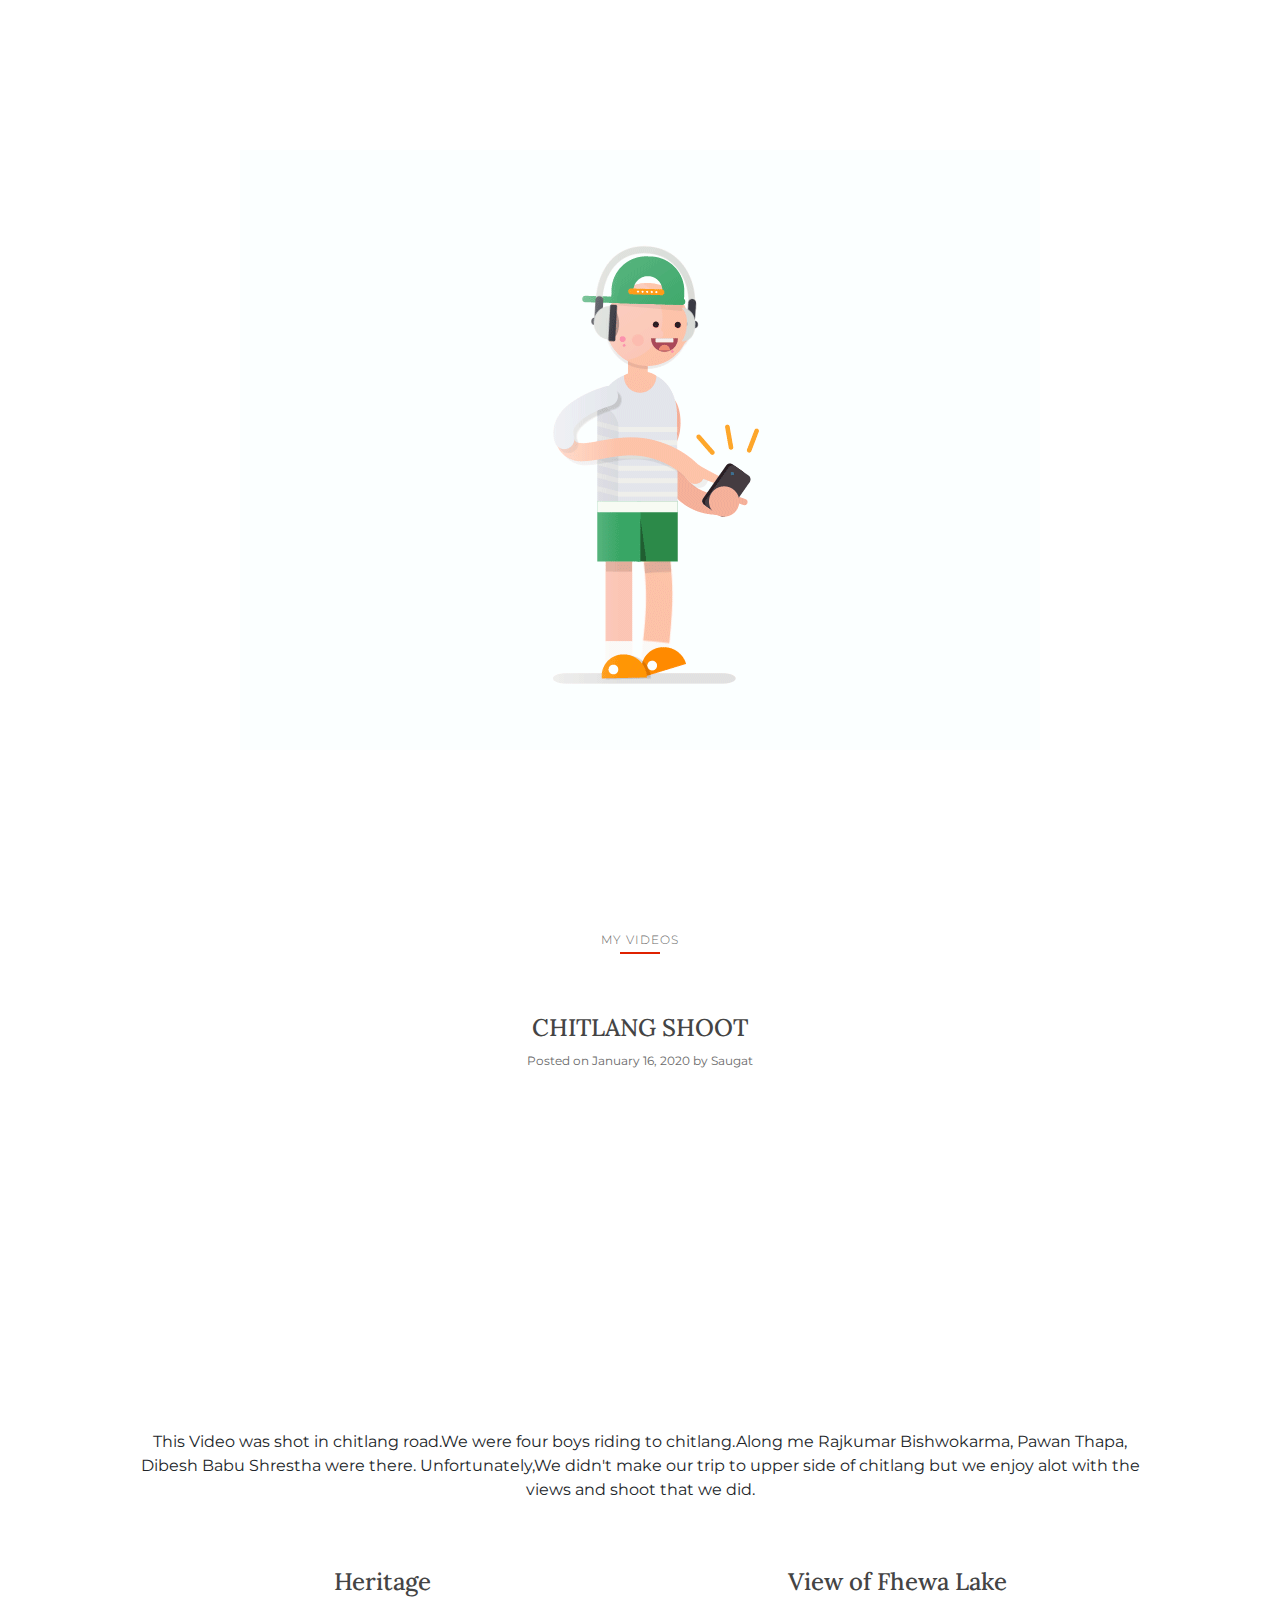
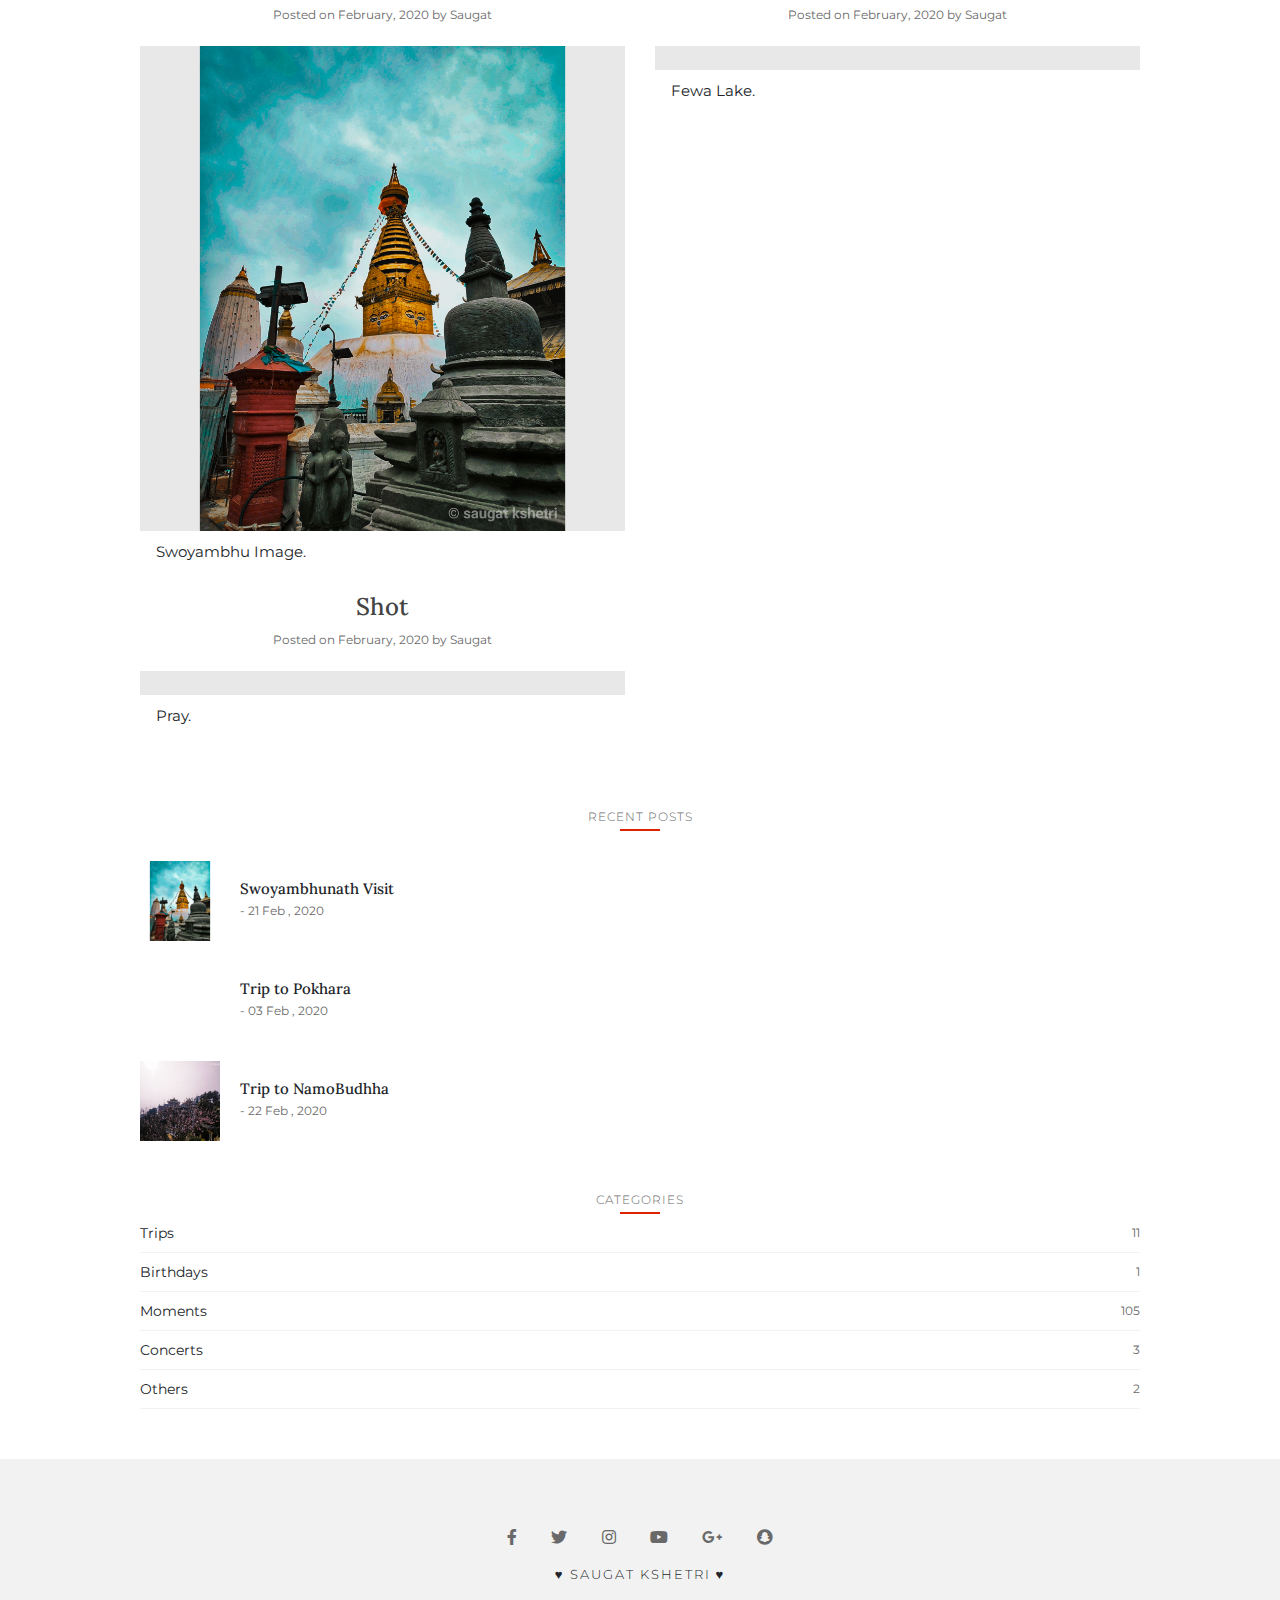
==== index.html @ 22ac8abf "Update index.html" ====
<!DOCTYPE html>
<html lang="en">

<head>
    <meta charset="UTF-8">
    <meta name="viewport" content="width=device-width, initial-scale=1">
    <meta http-equiv="X-UA-Compatible" content="ie=edge">
    <title>SAUGAT KSHETRI | Blog</title>
    <link href="https://use.fontawesome.com/releases/v5.8.1/css/all.css" rel="stylesheet">
    <link href="https://fonts.googleapis.com/css?family=Lora:400,700&display=swap" rel="stylesheet">
    <link href="https://fonts.googleapis.com/css?family=Montserrat:300,400,500,600,700&display=swap" rel="stylesheet">
    <link rel="stylesheet" href="bootstrap.min.css">

    <link rel="stylesheet" href="custom.css">
</head>

<body onload="myFunction()">
    <div id="loading"></div>
    <div class="wrapper-nav">
        <div class="container">
            <nav class="navbar navbar-expand-lg navbar-light">
                <button class="navbar-toggler" type="button" data-toggle="collapse"
                    data-target="#navbarSupportedContent" aria-controls="navbarSupportedContent" aria-expanded="false"
                    aria-label="Toggle navigation">
                    <span class="navbar-toggler-icon"></span>
                </button>

                <div class="collapse navbar-collapse" id="navbarSupportedContent">
                    <ul class="navbar-nav mr-auto">
                        <li class="nav-item active">
                            <a class="nav-link" href="index.html">Home</a>
                        </li>
                        <li class="nav-item">
                            <a class="nav-link" href="about-us.html">About Me</a>
                        </li>
                        <li class="nav-item">
                            <a class="nav-link" href="#">Contact Me</a>
                        </li>
                        <li class="nav-item dropdown">
                            <a class="nav-link dropdown-toggle" href="#" id="navbarDropdown" role="button"
                                data-toggle="dropdown" aria-haspopup="true" aria-expanded="false">
                                Stuffs
                            </a>
                            <div class="dropdown-menu" aria-labelledby="navbarDropdown">
                                <a class="dropdown-item" href="#">Audio</a>
                                <a class="dropdown-item" href="#My Videos">Video</a>
                                <div class="dropdown-divider"></div>
                                <a class="dropdown-item" href="#">Something else here</a>
                            </div>
                        </li>
                    </ul>
                    <form class="form-inline my-2 my-lg-0">
                        <input class="form-control mr-sm-2" type="search" placeholder="Search" aria-label="Search">
                        <button class="btn btn-outline-primary my-2 my-sm-0" type="submit"><i
                                class="fa fa-search"></i></button>
                    </form>
                </div>
            </nav>
        </div>

    </div>
    <div class="wrapper-body">
        <div class="header d-flex justify-content-center">
            <img src="MYLOGO.png" alt="Logo" class="img-fluid">
        </div>
        <div class="banner"></div>
    </div>
    <div class="wrapper-section">
        <div class="container">
            <div class="row">
                <div class="col-md-20">
                    <div class="posts">
                        <div class="p-head">
                            <p>My Videos</p>
                            <h5>CHITLANG SHOOT</h5>
                            <span>Posted on January 16, 2020 by Saugat</span>
                        </div>
                        <div class="p-body">
                             <div><center><iframe width="560" height="315" src="https://www.youtube.com/embed/Rp9ZS2pwoy4" frameborder="0" allow="accelerometer; autoplay; encrypted-media; gyroscope; picture-in-picture" allowfullscreen></iframe></center></div>

                            <p><center>This Video was shot in chitlang road.We were four boys riding to chitlang.Along me Rajkumar Bishwokarma, Pawan Thapa, Dibesh Babu Shrestha were there. Unfortunately,We didn't make our trip to upper side of chitlang but we enjoy alot with the views and shoot that we did.</center></p>
                        
                    <div class="divider">
                        <div class="row">
                            <div class="col-md-6">
                                <div class="post-inner-content">
                                    <div class="p-head">
                                       
                                        <h5 class="pt-0">Heritage</h5>
                                        <span>Posted on February, 2020 by Saugat</span>
                                    </div>
                                    <div class="image">
                                        <img src="swoyambu.jpg" alt="" class="img-fluid">
                                        <span class="black-cover"></span>
                                    </div>
                                    <div class="entry-content">
                                        <p>&nbsp;&nbsp;&nbsp; Swoyambhu Image.</p>
                                    </div>
                                </div>
                            </div>
                            <div class="col-md-6">
                                <div class="post-inner-content">
                                    <div class="p-head">
                                        
                                        <h5 class="pt-0">View of Fhewa Lake</h5>
                                        <span>Posted on February, 2020 by Saugat</span>
                                    </div>
                                    <div class="image">
                                        <img src="lake.jpg" alt="" class="img-fluid">
                                        <span class="black-cover"></span>
                                    </div>
                                    <div class="entry-content">
                                        <p>&nbsp;&nbsp;&nbsp; Fewa Lake.</p>
                                    </div>
                                </div>
                            </div>
                            <div class="col-md-6">
                                <div class="post-inner-content">
                                    <div class="p-head">
                                        
                                        <h5 class="pt-0">Shot</h5>
                                        <span>Posted on February, 2020 by Saugat</span>
                                    </div>
                                    <div class="image">
                                        <img src="pray.jpg" alt="" class="img-fluid">
                                        <span class="black-cover"></span>
                                    </div>
                                    <div class="entry-content">
                                        <p>&nbsp;&nbsp;&nbsp; Pray.</p>
                                    </div>
                                </div>
                            </div>
                        </div>
                    </div>
                </div>
               
                    
                    <div class="posts">
                        <div class="p-head">
                            <p>Recent posts</p>
                        </div>
                        <div class="recents">
                            <div class="post">

                                <div class="post-image image">
                                    <img src="swoyambu.jpg" alt="" class="img-fluid">
                                </div>

                                <div class="post-content">
                                    <h5>Swoyambhunath Visit </h5>
                                    <span class="date">- 21 Feb , 2020</span>
                                </div>
                            </div>
                            <div class="post">

                                <div class="post-image image">
                                    <img src="pray.jpg" alt="" class="img-fluid">
                                </div>

                                <div class="post-content">
                                    <h5>Trip to Pokhara </h5>
                                    <span class="date">- 03 Feb , 2020</span>
                                </div>
                            </div>
                            <div class="post">

                                <div class="post-image image">
                                    <img src="namo.jpg" alt="" class="img-fluid">
                                </div>

                                <div class="post-content">
                                    <h5>Trip to NamoBudhha</h5>
                                    <span class="date">- 22 Feb , 2020</span>
                                </div>
                            </div>
                        </div>
                    </div>
                    <div class="posts">
                        <div class="p-head">
                            <p>Categories</p>
                            <div class="cats-widget widget">
                                <ul>
                                    <li class="cat-item cat-item-38">Trips
                                        <span>11</span>
                                    </li>
                                    <li class="cat-item cat-item-49">Birthdays <span>1</span>
                                    </li>
                                    <li class="cat-item cat-item-9">Moments
                                        <span>105</span>
                                    </li>
                                    <li class="cat-item cat-item-19">Concerts<span>3</span>
                                    </li>
                                    <li class="cat-item cat-item-10">Others
                                        <span>2</span>
                                    </li>
                                </ul>
                            </div>
                        </div>
                    </div>
                </div>
            </div>
        </div>
    </div>
    <div class="footer">
        <div class="footer-inner">
            <div class="medias">
                <i class="fab fa-facebook-f"></i>
                <i class="fab fa-twitter"></i>
                <i class="fab fa-instagram"></i>
                <i class="fab fa-youtube"></i>
                <i class="fab fa-google-plus-g"></i>
                <i class="fab fa-snapchat"></i>
            </div>
            <p>&hearts; SAUGAT KSHETRI &hearts;</p>
        </div>
    </div>

    <!-- Bootstrap Scripts -->
    <script src="jquery.min.js"></script>
    <script src="popper.min.js"></script>
    <script src="bootstrap.min.js"></script>
        
    <script>
        
        var preloader = document.getElementbyId('loading');
        function myFunction(){
            preloader.style.display ='none';
        }
        
        </script>
</body>

</html>
---- custom.css ----
@media (min-width: 1200px){
    .container, .container-lg, .container-md, .container-sm, .container-xl {
        max-width: 1000px;
    }
}

html, body {
    font-family: 'Montserrat', sans-serif;
    color: #212529;
}

.wrapper-nav {
    border-bottom: 1px solid #e3e3e3;
}

.wrapper-nav .form-control {
    border: none;
    border-radius: 0;
    width: 115px;
    border-bottom: 1px solid #cfcfcf;
}

.wrapper-nav .nav-link {
    margin-right: 10px;
    text-transform: uppercase;
    font-size: 12px;
    font-weight: 600;
}

.form-inline .btn-outline-primary {
    border-color: #df2100;
    padding: 0;
    border: 0;
}

.form-inline i {
    color: #df2100;
}

.header img {
    width: 250px;
}

#loading{
    position: fixed;
    width:100%;
    height: 100vh;
    background: #fff url('preloader.gif') no-repeat;
    background-position: center;
    z-index: 1;
    
}

.header {
    padding: 30px 0;
}

.banner {
    height: calc(100vh - 194px);
    background: url('cover.jpg') no-repeat;
    background-position: center;
    background-size: cover;
}
.form-control::-webkit-input-placeholder { /* Chrome/Opera/Safari */
    color: #000000e6;
    font-size: 15px;
    font-weight: 500;
}

.form-control::-moz-placeholder { /* Firefox 19+ */
    color: #000000e6;
    font-size: 15px;
    font-weight: 500;
}
.form-control:-ms-input-placeholder { /* IE 10+ */
    color: #000000e6;
    font-size: 15px;
    font-weight: 500;
}
.form-control:-moz-placeholder { /* Firefox 18- */
    color: #000000e6;
    font-size: 15px;
    font-weight: 500;
}

.wrapper-body {
    margin-bottom: 70px;
}

.p-head {
    text-align: center;
    margin-bottom: 20px;
}

.p-head p {
    position: relative;
    color: #696969;
    font-family: 'Montserrat', sans-serif;
    letter-spacing: 1px;
    text-transform: uppercase;
    text-align: center;
    padding-bottom: 5px;
    font-size: 12px;
    font-weight: 300;
    margin-bottom: 10px;
}

.p-head p::before {
    content: "";
    position: absolute;
    bottom: 0;
    left: 50%;
    height: 2px;
    width: 40px;
    margin-left: -20px;
    background: #df2100;
}

.p-head h5 {
    font-family: 'Lora', serif;
    font-size: 24px;
    margin-top: 0;
    margin-bottom: 15px;
    color: #444;
    margin: 0;
    margin-bottom: 5px;
    padding-top: 50px;
}

.p-head span {
    color: #696969;
    font-size: 12px;
}

.p-body p {
    font-size: 15px;
    margin-top: 10px;
    text-align: justify;
}

.image {
    position: relative;
}

.black-cover {
    position: absolute;
    height: 100%;
    width: 100%;
    background: #00000017;
    display: flex;
    justify-content: center;
    align-items: center;
    color: #fff;
    font-size: 20px;
    top: 0;
}

.card-front img {
    object-fit: cover;
}

.posts {
    margin-bottom: 50px;
}

.medias {
    margin-top: 20px;
    display: flex;
    justify-content: space-around;
    color: #696969;
}

.p-btn {
    display: flex;
    justify-content: center;
}

.p-btn .btn {
    border-radius: 0;
    border: 0;
    border-left: 2px solid #696969;
    border-right: 2px solid #696969;
    background-color: transparent;
    color: #696969;
    font-size: 14px;
    padding: 2px 10px;
    transition: 0.3s all cubic-bezier(0.65, 0.05, 0.36, 1);
}

.p-btn .btn:hover {
    border-radius: 0;
    border: 0;
    border-top: 2px solid #696969;
    border-bottom: 2px solid #696969;
    transition: 0.3s all cubic-bezier(0.65, 0.05, 0.36, 1);
}

.post {
    margin-bottom: 20px;
    display: flex;
    align-items: center;
}

.post:first-child {
    margin-top: 30px;
}

.post-image {
    width: 80px;
    height: 80px;
    overflow: hidden;
}

.post-image img {
    height: 100%;
    object-fit: cover;
}

.post-content {
    margin-left: 20px;
    text-align: left;
}

.post-content h5 {
    font-size: 15px;
    font-family: 'Lora', serif;
    margin-bottom: 0;
}

.post-content span {
    color: #696969;
    font-size: 12px;
}

.widget ul {
    padding: 0;
    line-height: 18px;
    font-size: 14px;
}

.widget ul li {
    list-style: none;
    border-bottom: 1px solid #f2f2f2;
    margin-bottom: 10px;
    padding-bottom: 10px;
    text-align: left;
}

.cats-widget ul li span {
    float: right;
}

.footer {
    padding: 50px 0;
    text-align: center;
    background-color: #f2f2f2;
}

.footer-inner {
    width: 300px;
    margin: 0 auto;
}

.footer-inner p {
    font-size: 13px;
    margin-top: 20px;
    font-weight: 300;
    letter-spacing: 2px;
}

.entry-content p {
    text-align: justify;
    margin-top: 10px;
}

.post-inner-content {
    margin-bottom: 30px;
}

.divider {
    padding: 50px 0;
}

.card-back {
    margin-bottom: 20px;
}

.card-back h5 {
    margin: 10px 0;
    text-align: center;
    font-family: 'Lora', serif;
    font-size: 18px;
}

.card-back p {
    margin: 0;
    margin-bottom: 5px;
    text-align: center;
    font-size: 13px;
}

/*********** New css **********/
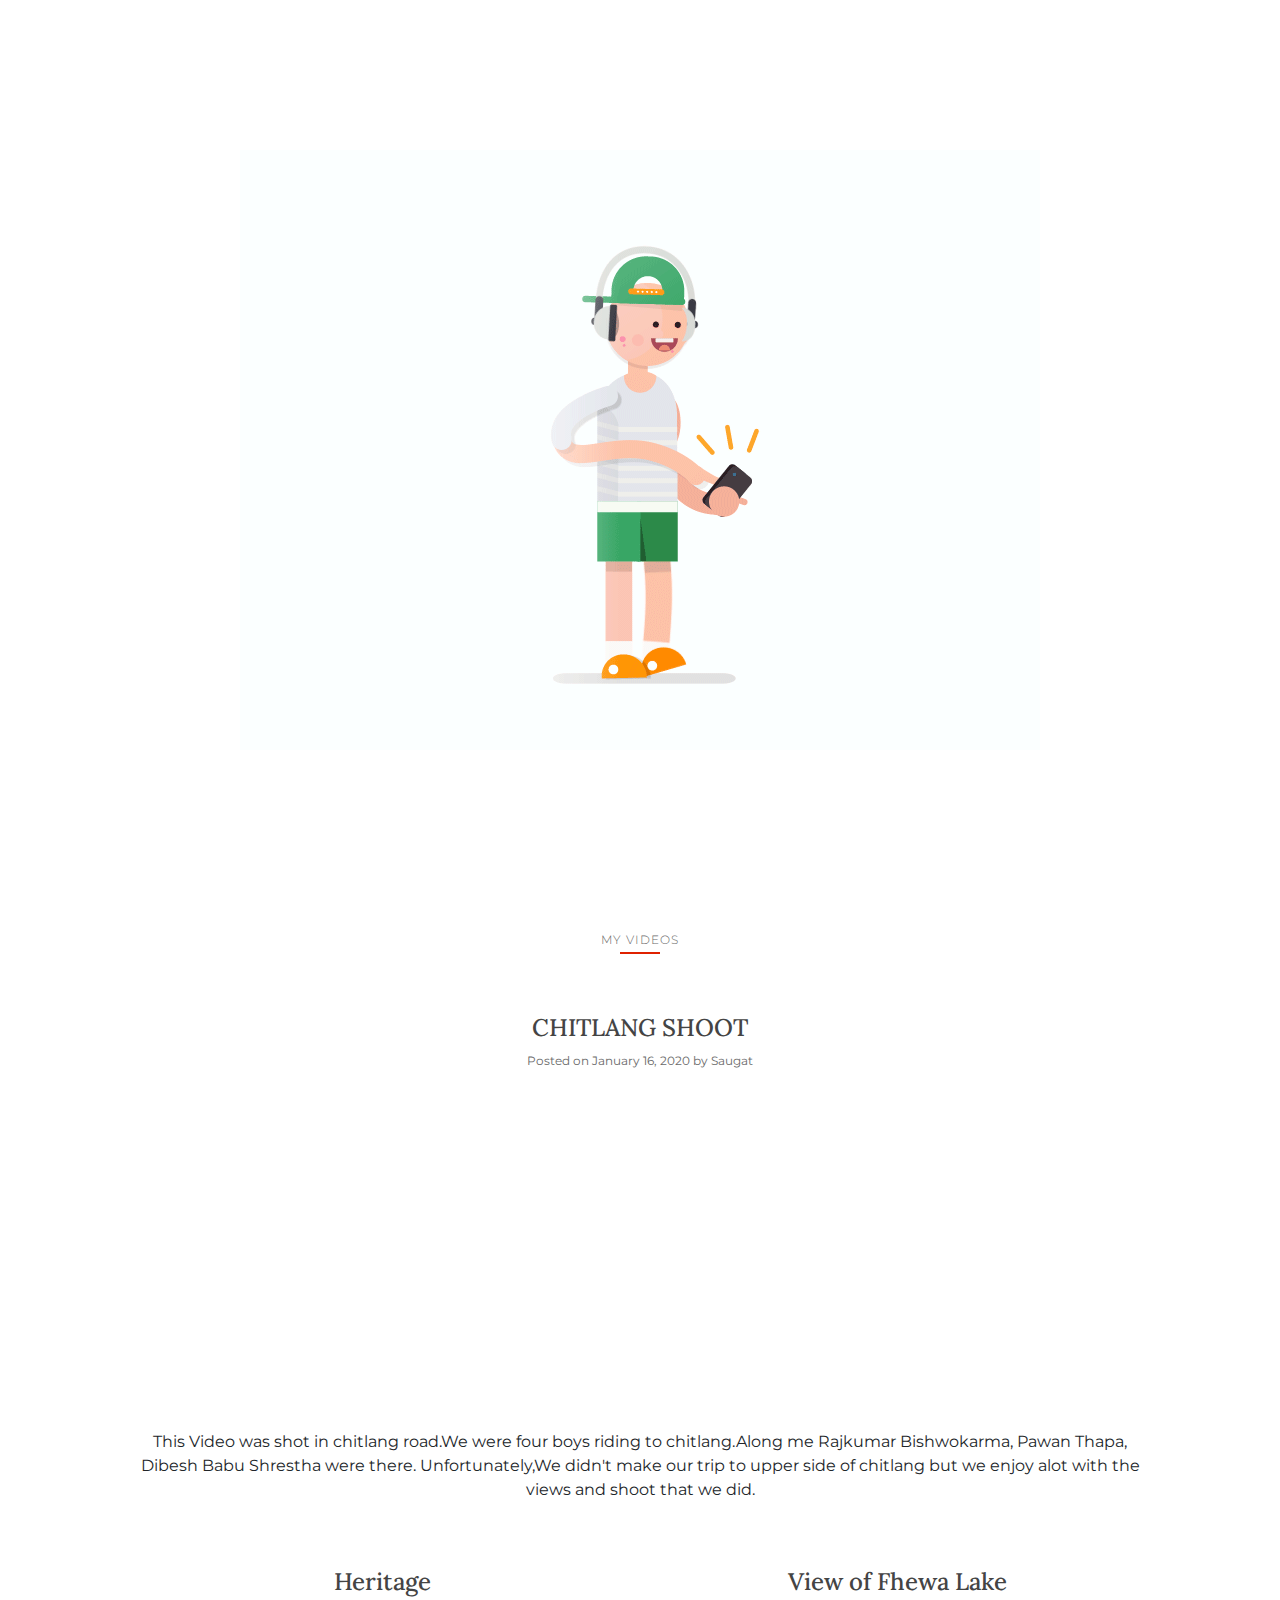
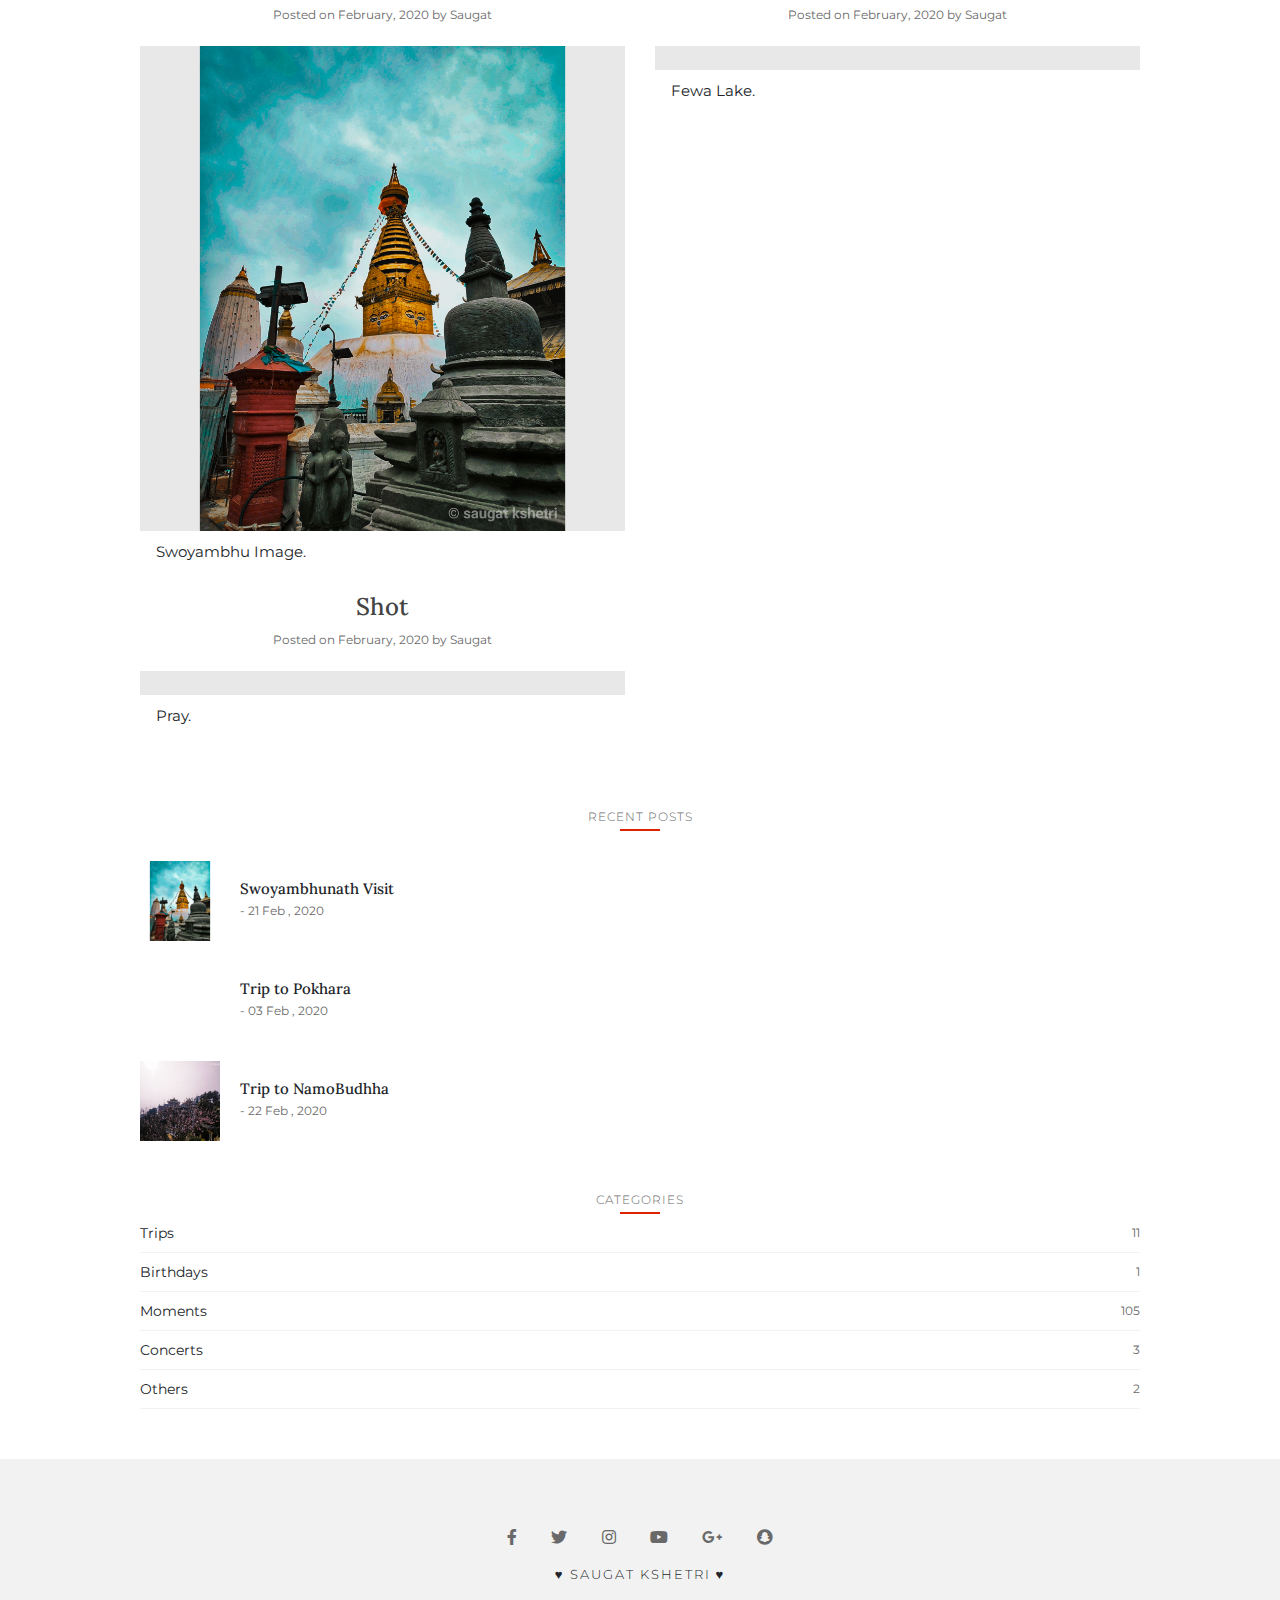
==== commit d16560ec: "Update index.html" ====
--- a/index.html
+++ b/index.html
@@ -224,6 +224,7 @@
     <script>
         
         var preloader = document.getElementbyId('loading');
+        
         function myFunction(){
             preloader.style.display ='none';
         }
--- a/custom.css
+++ b/custom.css
@@ -47,7 +47,7 @@
     height: 100vh;
     background: #fff url('preloader.gif') no-repeat;
     background-position: center;
-    z-index: 1;
+    z-index: 99999;
     
 }
 
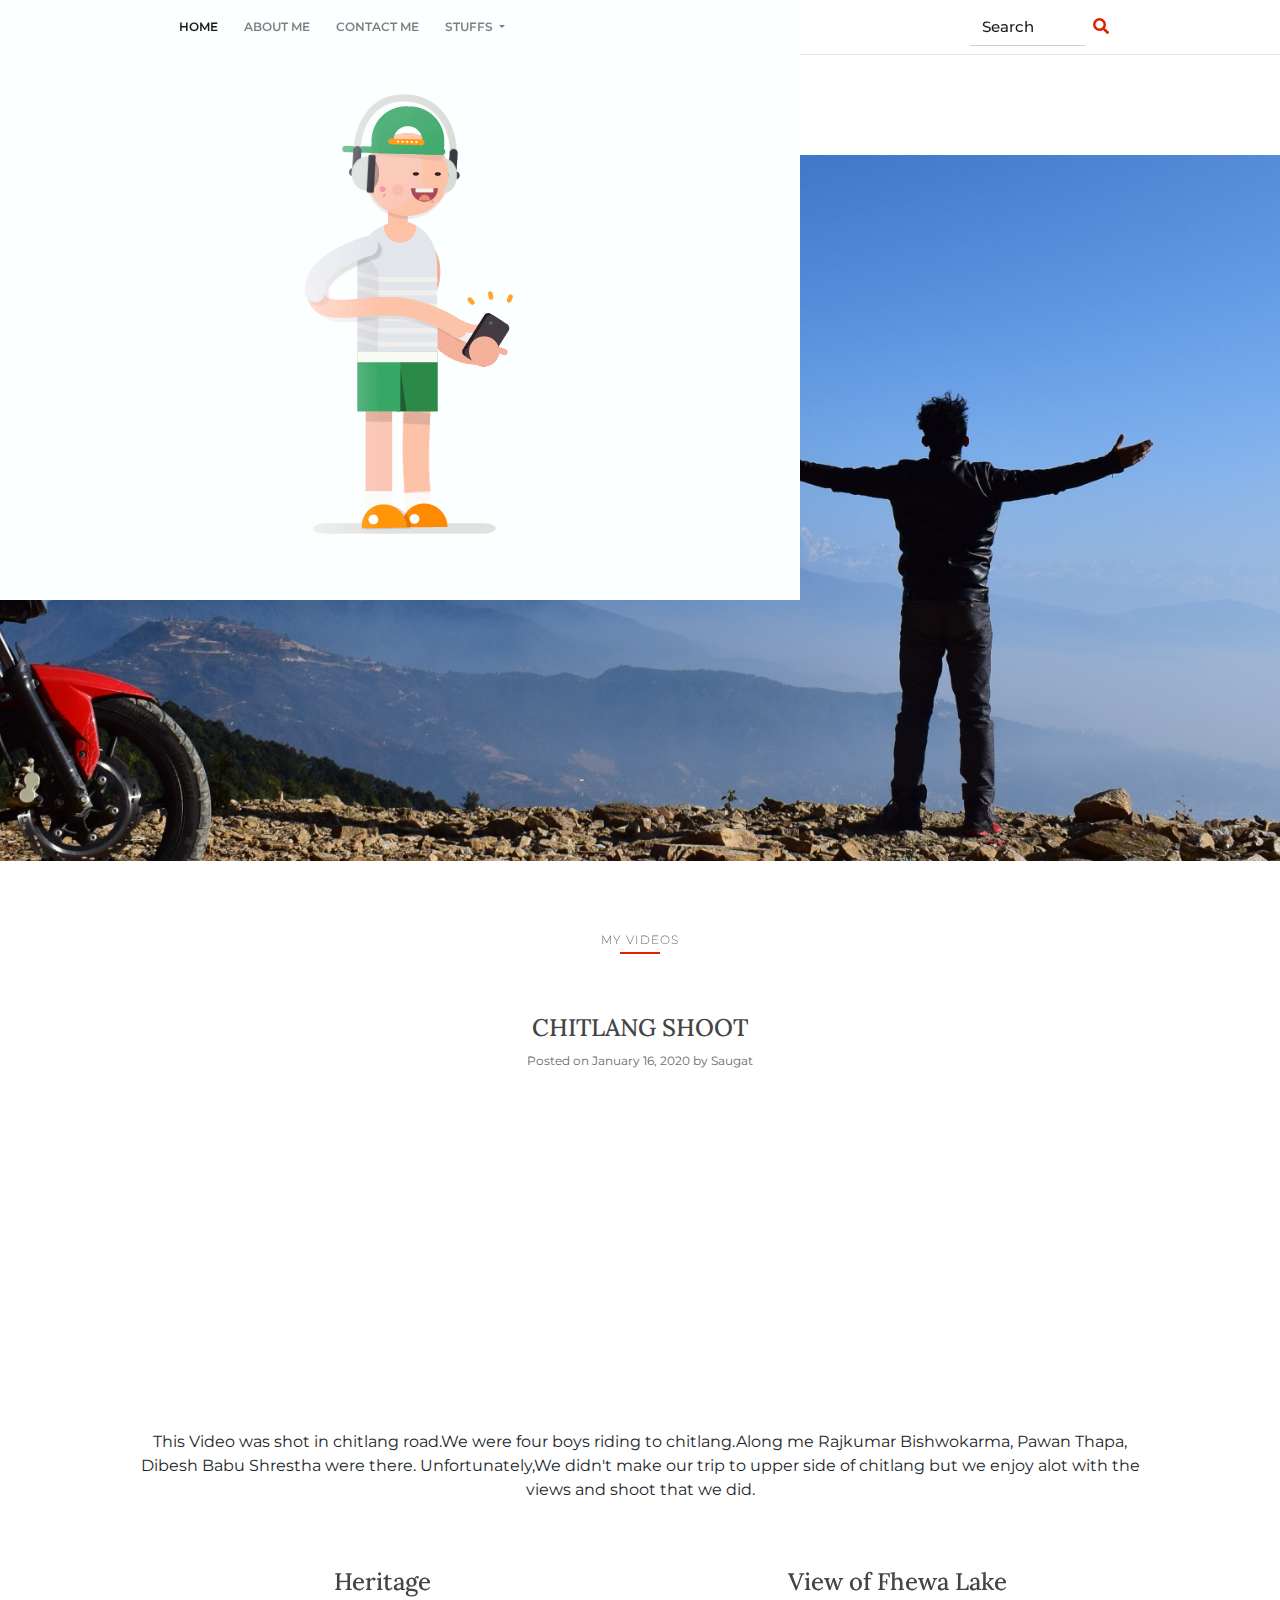
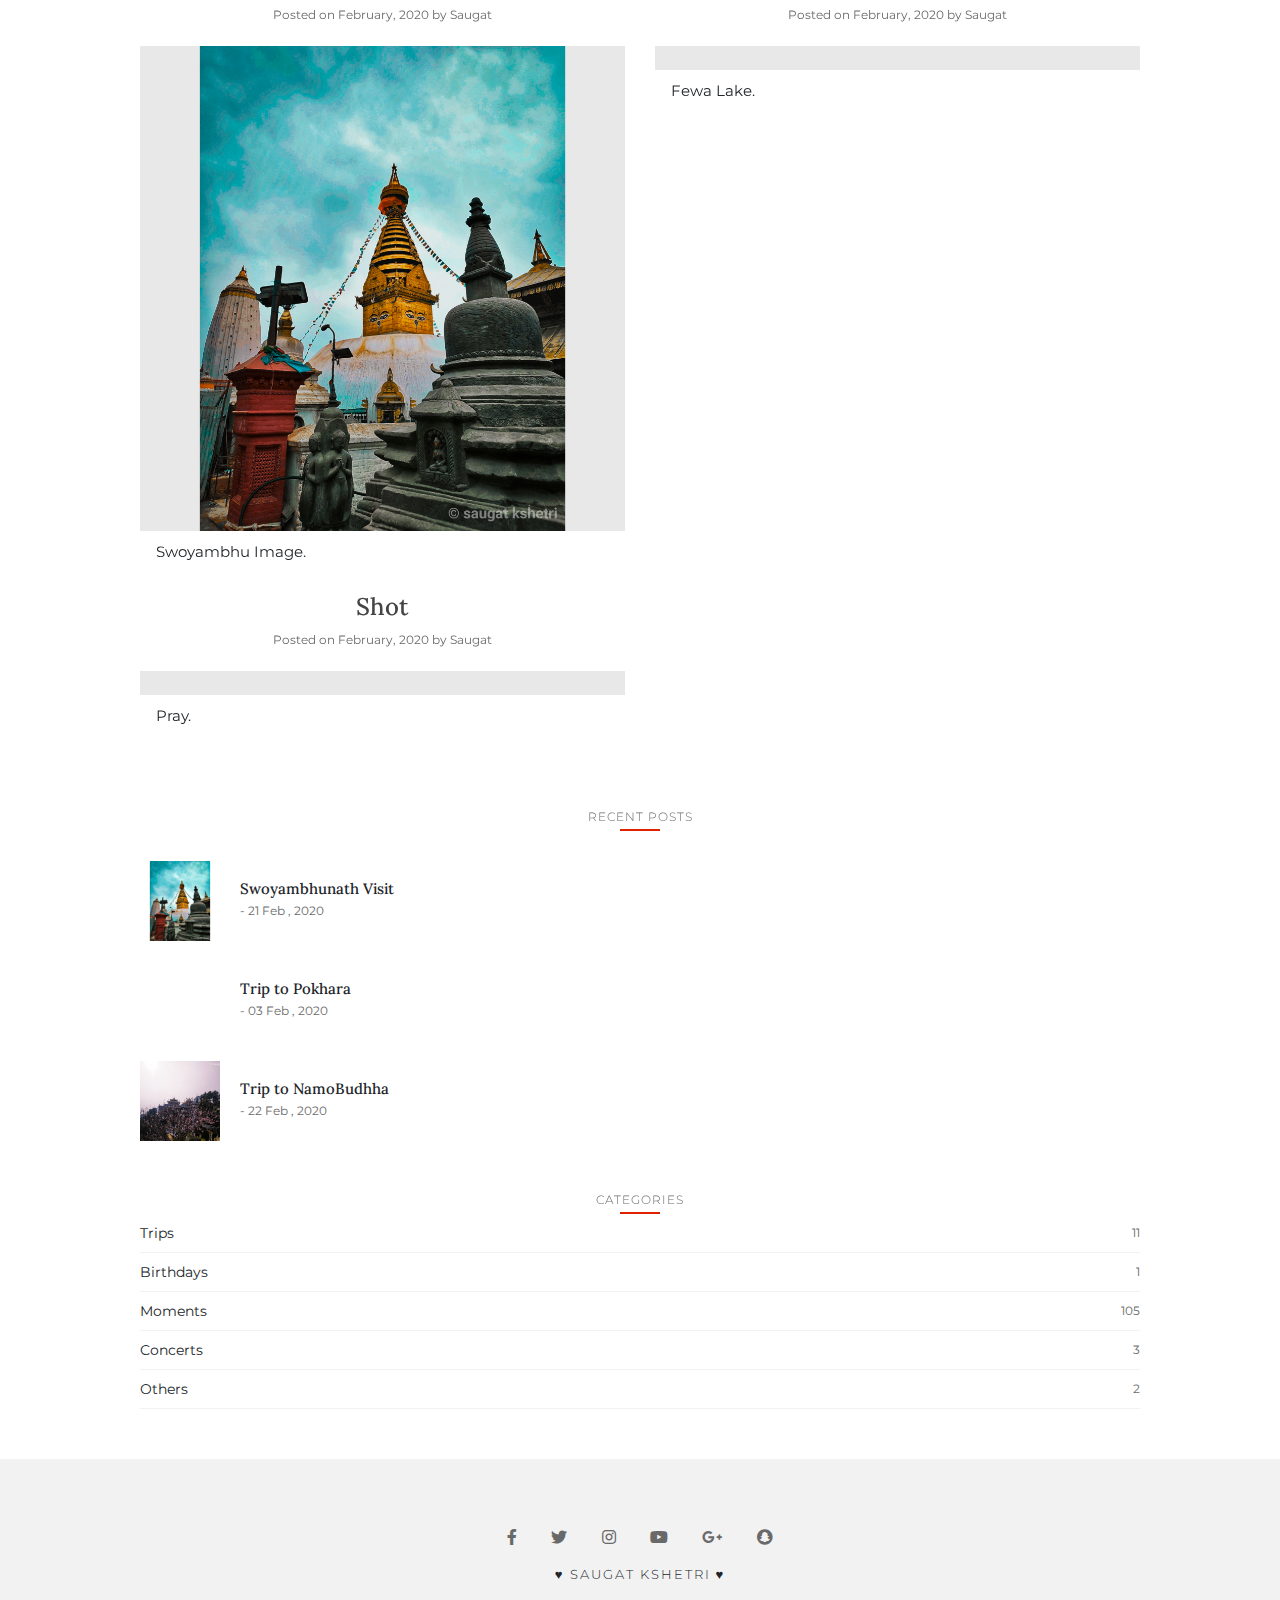
==== commit b037249f: "Update index.html" ====
--- a/index.html
+++ b/index.html
@@ -15,8 +15,10 @@
     <link rel="stylesheet" href="custom.css">
 </head>
 
-<body onload="myFunction()">
-    <div id="loading"></div>
+<body>
+    <div class="loader">
+        <img src="preloader.gif" alt="">
+    </div>
     <div class="wrapper-nav">
         <div class="container">
             <nav class="navbar navbar-expand-lg navbar-light">
@@ -215,21 +217,8 @@
             <p>&hearts; SAUGAT KSHETRI &hearts;</p>
         </div>
     </div>
-
-    <!-- Bootstrap Scripts -->
-    <script src="jquery.min.js"></script>
-    <script src="popper.min.js"></script>
-    <script src="bootstrap.min.js"></script>
         
-    <script>
-        
-        var preloader = document.getElementbyId('loading');
-        
-        function myFunction(){
-            preloader.style.display ='none';
-        }
-        
-        </script>
+    
 </body>
 
 </html>
--- a/custom.css
+++ b/custom.css
@@ -41,14 +41,12 @@
     width: 250px;
 }
 
-#loading{
+.loader{
     position: fixed;
-    width:100%;
-    height: 100vh;
-    background: #fff url('preloader.gif') no-repeat;
-    background-position: center;
-    z-index: 99999;
-    
+    top: 0;
+    left: 0;
+    background: lightgrey;
+
 }
 
 .header {
@@ -298,5 +296,3 @@
     text-align: center;
     font-size: 13px;
 }
-
-/*********** New css **********/
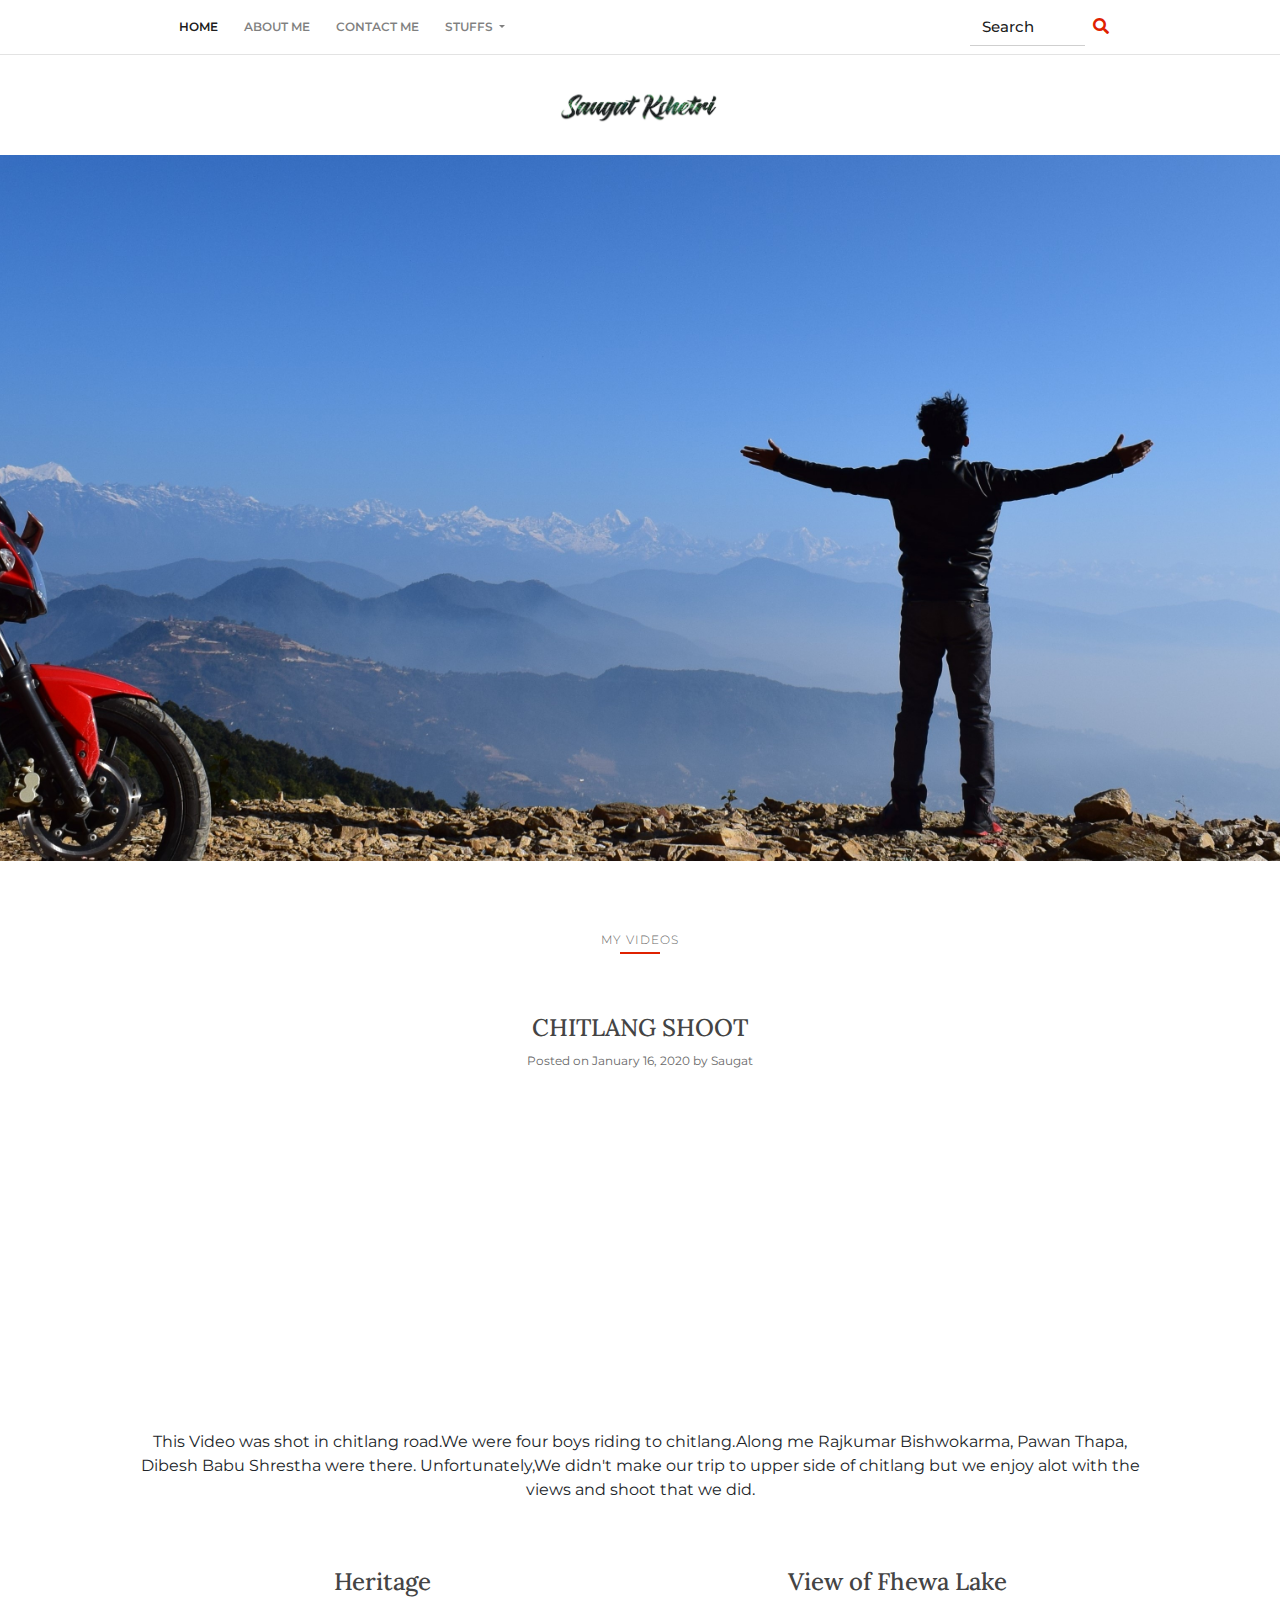
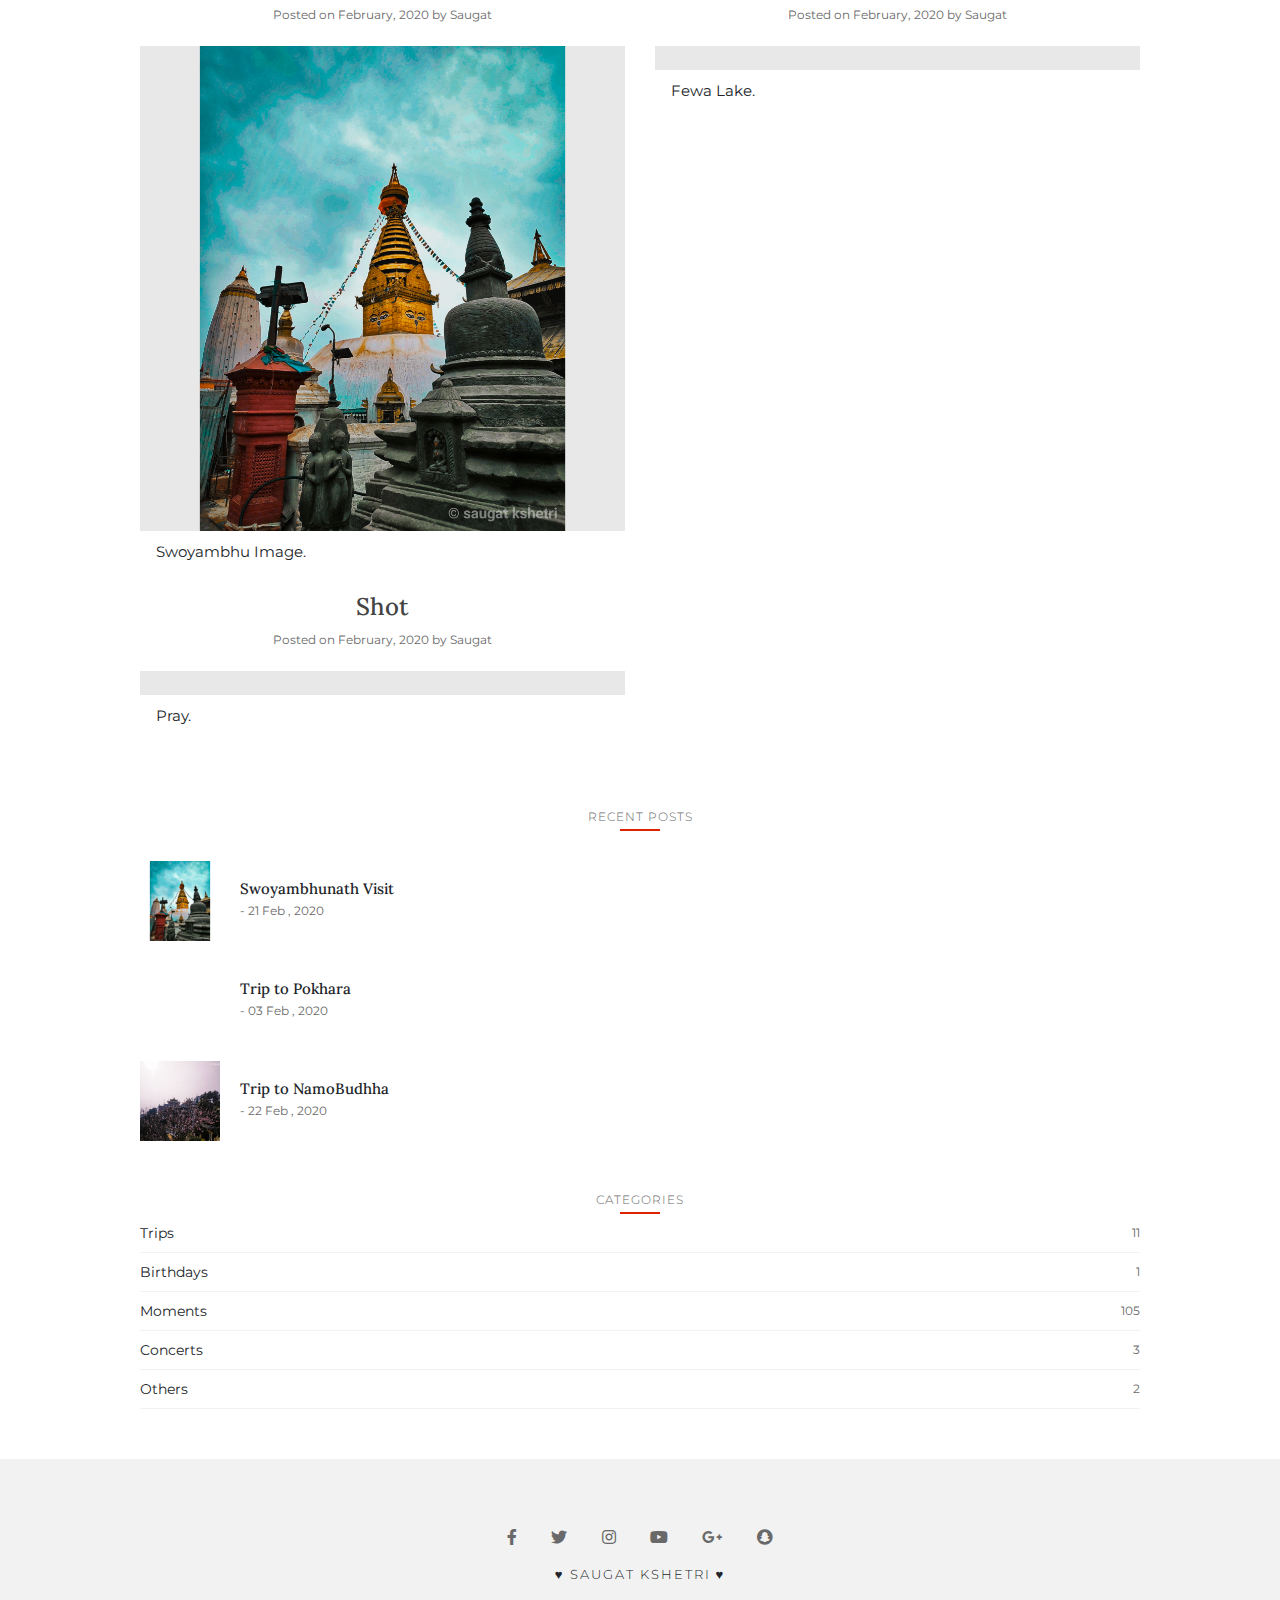
==== commit 8fbe25de: "Update index.html" ====
--- a/index.html
+++ b/index.html
@@ -16,9 +16,7 @@
 </head>
 
 <body>
-    <div class="loader">
-        <img src="preloader.gif" alt="">
-    </div>
+    
     <div class="wrapper-nav">
         <div class="container">
             <nav class="navbar navbar-expand-lg navbar-light">
--- a/custom.css
+++ b/custom.css
@@ -39,14 +39,6 @@
 
 .header img {
     width: 250px;
-}
-
-.loader{
-    position: fixed;
-    top: 0;
-    left: 0;
-    background: lightgrey;
-
 }
 
 .header {
